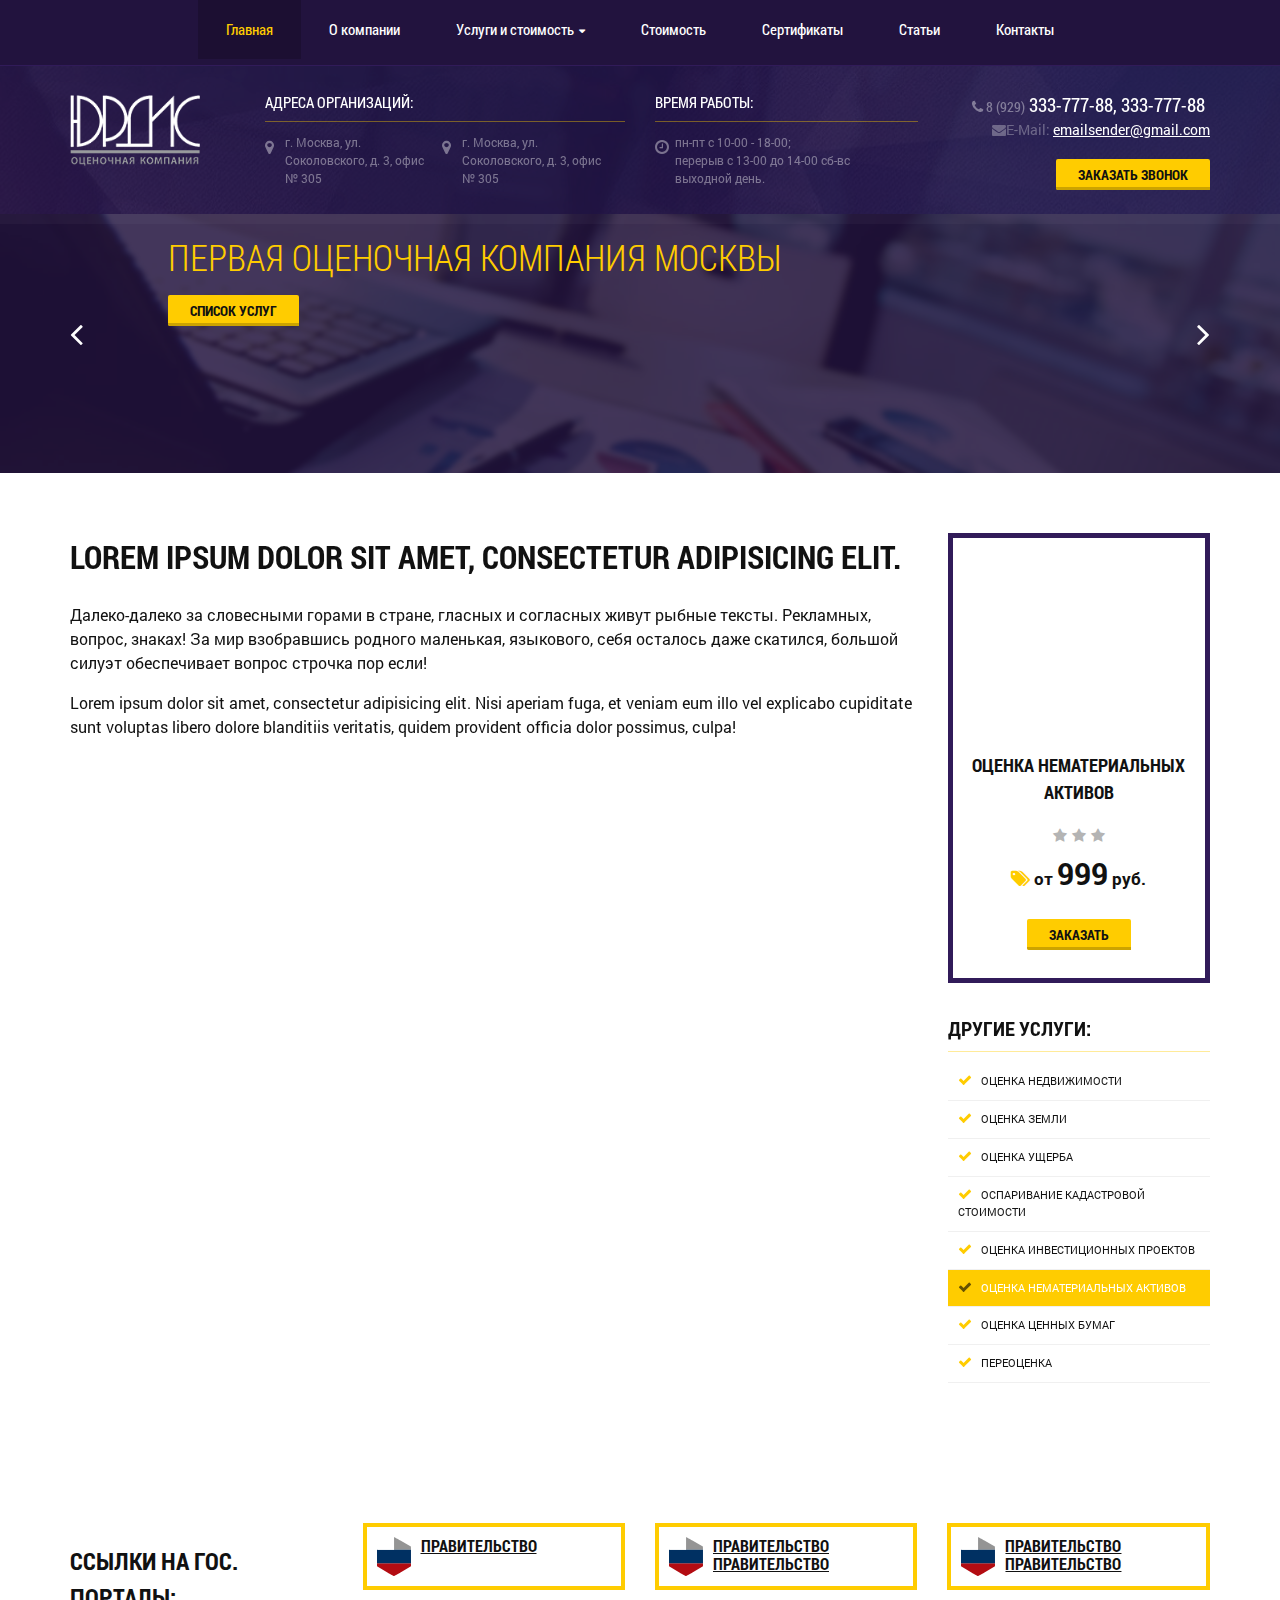
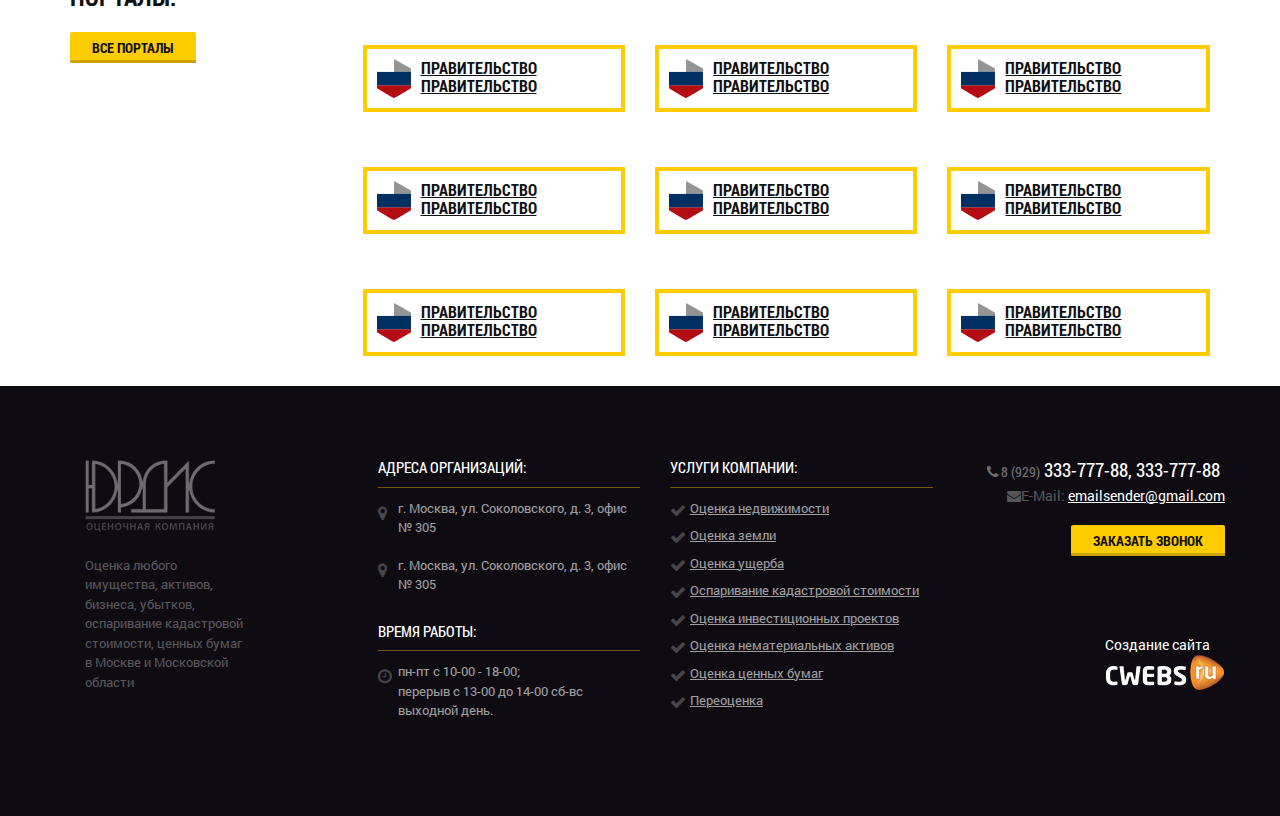
==== page.html @ 8d2ed6b0 "верстка" ====
<!DOCTYPE html>
<html class="no-js" lang="ru">

<head>

	<meta charset="utf-8">

	<title>Заголовок</title>
	<meta name="description" content="">

	<meta http-equiv="X-UA-Compatible" content="IE=edge">
	<meta name="viewport" content="width=device-width, initial-scale=1, maximum-scale=1">

	<meta property="og:image" content="path/to/image.jpg">

	<link rel="shortcut icon" href="img/favicon/favicon.ico" type="image/x-icon">
	<link rel="apple-touch-icon" href="img/favicon/apple-touch-icon.png">
	<link rel="apple-touch-icon" sizes="72x72" href="img/favicon/apple-touch-icon-72x72.png">
	<link rel="apple-touch-icon" sizes="114x114" href="img/favicon/apple-touch-icon-114x114.png">

	<!-- Bootstrap v3.3.4 Grid Styles -->
	<style>html{font-family:sans-serif;-ms-text-size-adjust:100%;-webkit-text-size-adjust:100%}body{margin:0}article,aside,details,figcaption,figure,footer,header,hgroup,main,menu,nav,section,summary{display:block}audio,canvas,progress,video{display:inline-block;vertical-align:baseline}audio:not([controls]){display:none;height:0}[hidden],template{display:none}a{background-color:transparent}a:active,a:hover{outline:0}abbr[title]{border-bottom:1px dotted}b,strong{font-weight:bold}dfn{font-style:italic}h1{font-size:2em;margin:0.67em 0}mark{background:#ff0;color:#000}small{font-size:80%}sub,sup{font-size:75%;line-height:0;position:relative;vertical-align:baseline}sup{top:-0.5em}sub{bottom:-0.25em}img{border:0}svg:not(:root){overflow:hidden}figure{margin:1em 40px}hr{-moz-box-sizing:content-box;-webkit-box-sizing:content-box;box-sizing:content-box;height:0}pre{overflow:auto}code,kbd,pre,samp{font-family:monospace, monospace;font-size:1em}button,input,optgroup,select,textarea{color:inherit;font:inherit;margin:0}button{overflow:visible}button,select{text-transform:none}button,html input[type="button"],input[type="reset"],input[type="submit"]{-webkit-appearance:button;cursor:pointer}button[disabled],html input[disabled]{cursor:default}button::-moz-focus-inner,input::-moz-focus-inner{border:0;padding:0}input{line-height:normal}input[type="checkbox"],input[type="radio"]{-webkit-box-sizing:border-box;-moz-box-sizing:border-box;box-sizing:border-box;padding:0}input[type="number"]::-webkit-inner-spin-button,input[type="number"]::-webkit-outer-spin-button{height:auto}input[type="search"]{-webkit-appearance:textfield;-moz-box-sizing:content-box;-webkit-box-sizing:content-box;box-sizing:content-box}input[type="search"]::-webkit-search-cancel-button,input[type="search"]::-webkit-search-decoration{-webkit-appearance:none}fieldset{border:1px solid #c0c0c0;margin:0 2px;padding:0.35em 0.625em 0.75em}legend{border:0;padding:0}textarea{overflow:auto}optgroup{font-weight:bold}table{border-collapse:collapse;border-spacing:0}td,th{padding:0}*{-webkit-box-sizing:border-box;-moz-box-sizing:border-box;box-sizing:border-box}*:before,*:after{-webkit-box-sizing:border-box;-moz-box-sizing:border-box;box-sizing:border-box}html{font-size:10px;-webkit-tap-highlight-color:rgba(0,0,0,0)}body{font-family:"Helvetica Neue",Helvetica,Arial,sans-serif;font-size:14px;line-height:1.42857143;color:#333;background-color:#fff}input,button,select,textarea{font-family:inherit;font-size:inherit;line-height:inherit}a{color:#337ab7;text-decoration:none}a:hover,a:focus{color:#23527c;text-decoration:underline}a:focus{outline:thin dotted;outline:5px auto -webkit-focus-ring-color;outline-offset:-2px}figure{margin:0}img{vertical-align:middle}.img-responsive{display:block;max-width:100%;height:auto}.img-rounded{border-radius:6px}.img-thumbnail{padding:4px;line-height:1.42857143;background-color:#fff;border:1px solid #ddd;border-radius:4px;-webkit-transition:all .2s ease-in-out;-o-transition:all .2s ease-in-out;transition:all .2s ease-in-out;display:inline-block;max-width:100%;height:auto}.img-circle{border-radius:50%}hr{margin-top:20px;margin-bottom:20px;border:0;border-top:1px solid #eee}.sr-only{position:absolute;width:1px;height:1px;margin:-1px;padding:0;overflow:hidden;clip:rect(0, 0, 0, 0);border:0}.sr-only-focusable:active,.sr-only-focusable:focus{position:static;width:auto;height:auto;margin:0;overflow:visible;clip:auto}[role="button"]{cursor:pointer}.container{margin-right:auto;margin-left:auto;padding-left:15px;padding-right:15px}@media (min-width:768px){.container{width:750px}}@media (min-width:992px){.container{width:970px}}@media (min-width:1200px){.container{width:1170px}}.container-fluid{margin-right:auto;margin-left:auto;padding-left:15px;padding-right:15px}.row{margin-left:-15px;margin-right:-15px}.col-xs-1, .col-sm-1, .col-md-1, .col-lg-1, .col-xs-2, .col-sm-2, .col-md-2, .col-lg-2, .col-xs-3, .col-sm-3, .col-md-3, .col-lg-3, .col-xs-4, .col-sm-4, .col-md-4, .col-lg-4, .col-xs-5, .col-sm-5, .col-md-5, .col-lg-5, .col-xs-6, .col-sm-6, .col-md-6, .col-lg-6, .col-xs-7, .col-sm-7, .col-md-7, .col-lg-7, .col-xs-8, .col-sm-8, .col-md-8, .col-lg-8, .col-xs-9, .col-sm-9, .col-md-9, .col-lg-9, .col-xs-10, .col-sm-10, .col-md-10, .col-lg-10, .col-xs-11, .col-sm-11, .col-md-11, .col-lg-11, .col-xs-12, .col-sm-12, .col-md-12, .col-lg-12{position:relative;min-height:1px;padding-left:15px;padding-right:15px}.col-xs-1, .col-xs-2, .col-xs-3, .col-xs-4, .col-xs-5, .col-xs-6, .col-xs-7, .col-xs-8, .col-xs-9, .col-xs-10, .col-xs-11, .col-xs-12{float:left}.col-xs-12{width:100%}.col-xs-11{width:91.66666667%}.col-xs-10{width:83.33333333%}.col-xs-9{width:75%}.col-xs-8{width:66.66666667%}.col-xs-7{width:58.33333333%}.col-xs-6{width:50%}.col-xs-5{width:41.66666667%}.col-xs-4{width:33.33333333%}.col-xs-3{width:25%}.col-xs-2{width:16.66666667%}.col-xs-1{width:8.33333333%}.col-xs-pull-12{right:100%}.col-xs-pull-11{right:91.66666667%}.col-xs-pull-10{right:83.33333333%}.col-xs-pull-9{right:75%}.col-xs-pull-8{right:66.66666667%}.col-xs-pull-7{right:58.33333333%}.col-xs-pull-6{right:50%}.col-xs-pull-5{right:41.66666667%}.col-xs-pull-4{right:33.33333333%}.col-xs-pull-3{right:25%}.col-xs-pull-2{right:16.66666667%}.col-xs-pull-1{right:8.33333333%}.col-xs-pull-0{right:auto}.col-xs-push-12{left:100%}.col-xs-push-11{left:91.66666667%}.col-xs-push-10{left:83.33333333%}.col-xs-push-9{left:75%}.col-xs-push-8{left:66.66666667%}.col-xs-push-7{left:58.33333333%}.col-xs-push-6{left:50%}.col-xs-push-5{left:41.66666667%}.col-xs-push-4{left:33.33333333%}.col-xs-push-3{left:25%}.col-xs-push-2{left:16.66666667%}.col-xs-push-1{left:8.33333333%}.col-xs-push-0{left:auto}.col-xs-offset-12{margin-left:100%}.col-xs-offset-11{margin-left:91.66666667%}.col-xs-offset-10{margin-left:83.33333333%}.col-xs-offset-9{margin-left:75%}.col-xs-offset-8{margin-left:66.66666667%}.col-xs-offset-7{margin-left:58.33333333%}.col-xs-offset-6{margin-left:50%}.col-xs-offset-5{margin-left:41.66666667%}.col-xs-offset-4{margin-left:33.33333333%}.col-xs-offset-3{margin-left:25%}.col-xs-offset-2{margin-left:16.66666667%}.col-xs-offset-1{margin-left:8.33333333%}.col-xs-offset-0{margin-left:0}@media (min-width:768px){.col-sm-1, .col-sm-2, .col-sm-3, .col-sm-4, .col-sm-5, .col-sm-6, .col-sm-7, .col-sm-8, .col-sm-9, .col-sm-10, .col-sm-11, .col-sm-12{float:left}.col-sm-12{width:100%}.col-sm-11{width:91.66666667%}.col-sm-10{width:83.33333333%}.col-sm-9{width:75%}.col-sm-8{width:66.66666667%}.col-sm-7{width:58.33333333%}.col-sm-6{width:50%}.col-sm-5{width:41.66666667%}.col-sm-4{width:33.33333333%}.col-sm-3{width:25%}.col-sm-2{width:16.66666667%}.col-sm-1{width:8.33333333%}.col-sm-pull-12{right:100%}.col-sm-pull-11{right:91.66666667%}.col-sm-pull-10{right:83.33333333%}.col-sm-pull-9{right:75%}.col-sm-pull-8{right:66.66666667%}.col-sm-pull-7{right:58.33333333%}.col-sm-pull-6{right:50%}.col-sm-pull-5{right:41.66666667%}.col-sm-pull-4{right:33.33333333%}.col-sm-pull-3{right:25%}.col-sm-pull-2{right:16.66666667%}.col-sm-pull-1{right:8.33333333%}.col-sm-pull-0{right:auto}.col-sm-push-12{left:100%}.col-sm-push-11{left:91.66666667%}.col-sm-push-10{left:83.33333333%}.col-sm-push-9{left:75%}.col-sm-push-8{left:66.66666667%}.col-sm-push-7{left:58.33333333%}.col-sm-push-6{left:50%}.col-sm-push-5{left:41.66666667%}.col-sm-push-4{left:33.33333333%}.col-sm-push-3{left:25%}.col-sm-push-2{left:16.66666667%}.col-sm-push-1{left:8.33333333%}.col-sm-push-0{left:auto}.col-sm-offset-12{margin-left:100%}.col-sm-offset-11{margin-left:91.66666667%}.col-sm-offset-10{margin-left:83.33333333%}.col-sm-offset-9{margin-left:75%}.col-sm-offset-8{margin-left:66.66666667%}.col-sm-offset-7{margin-left:58.33333333%}.col-sm-offset-6{margin-left:50%}.col-sm-offset-5{margin-left:41.66666667%}.col-sm-offset-4{margin-left:33.33333333%}.col-sm-offset-3{margin-left:25%}.col-sm-offset-2{margin-left:16.66666667%}.col-sm-offset-1{margin-left:8.33333333%}.col-sm-offset-0{margin-left:0}}@media (min-width:992px){.col-md-1, .col-md-2, .col-md-3, .col-md-4, .col-md-5, .col-md-6, .col-md-7, .col-md-8, .col-md-9, .col-md-10, .col-md-11, .col-md-12{float:left}.col-md-12{width:100%}.col-md-11{width:91.66666667%}.col-md-10{width:83.33333333%}.col-md-9{width:75%}.col-md-8{width:66.66666667%}.col-md-7{width:58.33333333%}.col-md-6{width:50%}.col-md-5{width:41.66666667%}.col-md-4{width:33.33333333%}.col-md-3{width:25%}.col-md-2{width:16.66666667%}.col-md-1{width:8.33333333%}.col-md-pull-12{right:100%}.col-md-pull-11{right:91.66666667%}.col-md-pull-10{right:83.33333333%}.col-md-pull-9{right:75%}.col-md-pull-8{right:66.66666667%}.col-md-pull-7{right:58.33333333%}.col-md-pull-6{right:50%}.col-md-pull-5{right:41.66666667%}.col-md-pull-4{right:33.33333333%}.col-md-pull-3{right:25%}.col-md-pull-2{right:16.66666667%}.col-md-pull-1{right:8.33333333%}.col-md-pull-0{right:auto}.col-md-push-12{left:100%}.col-md-push-11{left:91.66666667%}.col-md-push-10{left:83.33333333%}.col-md-push-9{left:75%}.col-md-push-8{left:66.66666667%}.col-md-push-7{left:58.33333333%}.col-md-push-6{left:50%}.col-md-push-5{left:41.66666667%}.col-md-push-4{left:33.33333333%}.col-md-push-3{left:25%}.col-md-push-2{left:16.66666667%}.col-md-push-1{left:8.33333333%}.col-md-push-0{left:auto}.col-md-offset-12{margin-left:100%}.col-md-offset-11{margin-left:91.66666667%}.col-md-offset-10{margin-left:83.33333333%}.col-md-offset-9{margin-left:75%}.col-md-offset-8{margin-left:66.66666667%}.col-md-offset-7{margin-left:58.33333333%}.col-md-offset-6{margin-left:50%}.col-md-offset-5{margin-left:41.66666667%}.col-md-offset-4{margin-left:33.33333333%}.col-md-offset-3{margin-left:25%}.col-md-offset-2{margin-left:16.66666667%}.col-md-offset-1{margin-left:8.33333333%}.col-md-offset-0{margin-left:0}}@media (min-width:1200px){.col-lg-1, .col-lg-2, .col-lg-3, .col-lg-4, .col-lg-5, .col-lg-6, .col-lg-7, .col-lg-8, .col-lg-9, .col-lg-10, .col-lg-11, .col-lg-12{float:left}.col-lg-12{width:100%}.col-lg-11{width:91.66666667%}.col-lg-10{width:83.33333333%}.col-lg-9{width:75%}.col-lg-8{width:66.66666667%}.col-lg-7{width:58.33333333%}.col-lg-6{width:50%}.col-lg-5{width:41.66666667%}.col-lg-4{width:33.33333333%}.col-lg-3{width:25%}.col-lg-2{width:16.66666667%}.col-lg-1{width:8.33333333%}.col-lg-pull-12{right:100%}.col-lg-pull-11{right:91.66666667%}.col-lg-pull-10{right:83.33333333%}.col-lg-pull-9{right:75%}.col-lg-pull-8{right:66.66666667%}.col-lg-pull-7{right:58.33333333%}.col-lg-pull-6{right:50%}.col-lg-pull-5{right:41.66666667%}.col-lg-pull-4{right:33.33333333%}.col-lg-pull-3{right:25%}.col-lg-pull-2{right:16.66666667%}.col-lg-pull-1{right:8.33333333%}.col-lg-pull-0{right:auto}.col-lg-push-12{left:100%}.col-lg-push-11{left:91.66666667%}.col-lg-push-10{left:83.33333333%}.col-lg-push-9{left:75%}.col-lg-push-8{left:66.66666667%}.col-lg-push-7{left:58.33333333%}.col-lg-push-6{left:50%}.col-lg-push-5{left:41.66666667%}.col-lg-push-4{left:33.33333333%}.col-lg-push-3{left:25%}.col-lg-push-2{left:16.66666667%}.col-lg-push-1{left:8.33333333%}.col-lg-push-0{left:auto}.col-lg-offset-12{margin-left:100%}.col-lg-offset-11{margin-left:91.66666667%}.col-lg-offset-10{margin-left:83.33333333%}.col-lg-offset-9{margin-left:75%}.col-lg-offset-8{margin-left:66.66666667%}.col-lg-offset-7{margin-left:58.33333333%}.col-lg-offset-6{margin-left:50%}.col-lg-offset-5{margin-left:41.66666667%}.col-lg-offset-4{margin-left:33.33333333%}.col-lg-offset-3{margin-left:25%}.col-lg-offset-2{margin-left:16.66666667%}.col-lg-offset-1{margin-left:8.33333333%}.col-lg-offset-0{margin-left:0}}.clearfix:before,.clearfix:after,.container:before,.container:after,.container-fluid:before,.container-fluid:after,.row:before,.row:after{content:" ";display:table}.clearfix:after,.container:after,.container-fluid:after,.row:after{clear:both}.center-block{display:block;margin-left:auto;margin-right:auto}.pull-right{float:right !important}.pull-left{float:left !important}.hide{display:none !important}.show{display:block !important}.invisible{visibility:hidden}.text-hide{font:0/0 a;color:transparent;text-shadow:none;background-color:transparent;border:0}.hidden{display:none !important}.affix{position:fixed}@-ms-viewport{width:device-width}.visible-xs,.visible-sm,.visible-md,.visible-lg{display:none !important}.visible-xs-block,.visible-xs-inline,.visible-xs-inline-block,.visible-sm-block,.visible-sm-inline,.visible-sm-inline-block,.visible-md-block,.visible-md-inline,.visible-md-inline-block,.visible-lg-block,.visible-lg-inline,.visible-lg-inline-block{display:none !important}@media (max-width:767px){.visible-xs{display:block !important}table.visible-xs{display:table}tr.visible-xs{display:table-row !important}th.visible-xs,td.visible-xs{display:table-cell !important}}@media (max-width:767px){.visible-xs-block{display:block !important}}@media (max-width:767px){.visible-xs-inline{display:inline !important}}@media (max-width:767px){.visible-xs-inline-block{display:inline-block !important}}@media (min-width:768px) and (max-width:991px){.visible-sm{display:block !important}table.visible-sm{display:table}tr.visible-sm{display:table-row !important}th.visible-sm,td.visible-sm{display:table-cell !important}}@media (min-width:768px) and (max-width:991px){.visible-sm-block{display:block !important}}@media (min-width:768px) and (max-width:991px){.visible-sm-inline{display:inline !important}}@media (min-width:768px) and (max-width:991px){.visible-sm-inline-block{display:inline-block !important}}@media (min-width:992px) and (max-width:1199px){.visible-md{display:block !important}table.visible-md{display:table}tr.visible-md{display:table-row !important}th.visible-md,td.visible-md{display:table-cell !important}}@media (min-width:992px) and (max-width:1199px){.visible-md-block{display:block !important}}@media (min-width:992px) and (max-width:1199px){.visible-md-inline{display:inline !important}}@media (min-width:992px) and (max-width:1199px){.visible-md-inline-block{display:inline-block !important}}@media (min-width:1200px){.visible-lg{display:block !important}table.visible-lg{display:table}tr.visible-lg{display:table-row !important}th.visible-lg,td.visible-lg{display:table-cell !important}}@media (min-width:1200px){.visible-lg-block{display:block !important}}@media (min-width:1200px){.visible-lg-inline{display:inline !important}}@media (min-width:1200px){.visible-lg-inline-block{display:inline-block !important}}@media (max-width:767px){.hidden-xs{display:none !important}}@media (min-width:768px) and (max-width:991px){.hidden-sm{display:none !important}}@media (min-width:992px) and (max-width:1199px){.hidden-md{display:none !important}}@media (min-width:1200px){.hidden-lg{display:none !important}}.visible-print{display:none !important}@media print{.visible-print{display:block !important}table.visible-print{display:table}tr.visible-print{display:table-row !important}th.visible-print,td.visible-print{display:table-cell !important}}.visible-print-block{display:none !important}@media print{.visible-print-block{display:block !important}}.visible-print-inline{display:none !important}@media print{.visible-print-inline{display:inline !important}}.visible-print-inline-block{display:none !important}@media print{.visible-print-inline-block{display:inline-block !important}}@media print{.hidden-print{display:none !important}}</style>
	
	<!-- Header CSS (First Sections of Website: paste after release from header.min.css here) -->
	<style></style>
	
	<!-- Load CSS, CSS Localstorage & WebFonts Main Function -->
	<script>!function(e){"use strict";function t(e,t,n){e.addEventListener?e.addEventListener(t,n,!1):e.attachEvent&&e.attachEvent("on"+t,n)}function n(t,n){return e.localStorage&&localStorage[t+"_content"]&&localStorage[t+"_file"]===n}function a(t,a){if(e.localStorage&&e.XMLHttpRequest)n(t,a)?o(localStorage[t+"_content"]):l(t,a);else{var s=r.createElement("link");s.href=a,s.id=t,s.rel="stylesheet",s.type="text/css",r.getElementsByTagName("head")[0].appendChild(s),r.cookie=t}}function l(e,t){var n=new XMLHttpRequest;n.open("GET",t,!0),n.onreadystatechange=function(){4===n.readyState&&200===n.status&&(o(n.responseText),localStorage[e+"_content"]=n.responseText,localStorage[e+"_file"]=t)},n.send()}function o(e){var t=r.createElement("style");t.setAttribute("type","text/css"),r.getElementsByTagName("head")[0].appendChild(t),t.styleSheet?t.styleSheet.cssText=e:t.innerHTML=e}var r=e.document;e.loadCSS=function(e,t,n){var a,l=r.createElement("link");if(t)a=t;else{var o;o=r.querySelectorAll?r.querySelectorAll("style,link[rel=stylesheet],script"):(r.body||r.getElementsByTagName("head")[0]).childNodes,a=o[o.length-1]}var s=r.styleSheets;l.rel="stylesheet",l.href=e,l.media="only x",a.parentNode.insertBefore(l,t?a:a.nextSibling);var c=function(e){for(var t=l.href,n=s.length;n--;)if(s[n].href===t)return e();setTimeout(function(){c(e)})};return l.onloadcssdefined=c,c(function(){l.media=n||"all"}),l},e.loadLocalStorageCSS=function(l,o){n(l,o)||r.cookie.indexOf(l)>-1?a(l,o):t(e,"load",function(){a(l,o)})}}(this);</script>

	<!-- Load CSS Start -->
	<script>loadLocalStorageCSS( "webfonts", "/css/fonts.min.css?ver=1.0.0" );</script>
	<script>loadCSS( "css/header.min.css?ver=1.0.0", false, "all" );</script>
	<script>loadCSS( "css/main.min.css?ver=1.0.0", false, "all" );</script>
	<!-- Load CSS End -->

	<!-- Load CSS Compilled without JS -->
	<noscript>
		<link rel="stylesheet" href="css/fonts.min.css">
		<link rel="stylesheet" href="css/main.min.css">
	</noscript>

</head>

<body class = "isnohome">

	<!-- Здесь пишем код -->
	<header class="main-head">
		<div class="mobile-mnu hidden-md hidden-lg">
			<a href="#" class="toggle-mnu hidden-lg"><span> </span></a> <b>Меню</b>
		</div>
		<nav class="top-line">
		<div class="container">
			<ul class = "sf-menu">
				<li class="active"><a href="#">Главная</a></li>
				<li><a href="#">О компании</a></li>
				<li>
				<a href="#">Услуги и стоимость <i class="fa fa-caret-down" aria-hidden="true"></i></a>
					<ul>
						<li>
							<a href="#">Подменю Подменю Подменю</a>
								<ul>
									<li><a href="#">Подменю 1</a></li>
									<li><a href="#">Подменю 2</a></li>
									<li><a href="#">Подменю 3</a></li>
							</ul>
						</li>
						<li><a href="#">Подменю 1</a></li>
						<li><a href="#">Подменю 2</a></li>
						<li><a href="#">Подменю 3</a></li>
					</ul>
				</li>
				<li><a href="#">Стоимость</a></li>
				<li><a href="#">Сертификаты</a></li>
				<li><a href="#">Статьи</a></li>
				<li><a href="#">Контакты</a></li>
			</ul>
			</div>
		</nav>

<section class="top-pannel">
		<div class="container">
			<div class="top-pannel-content">
				<div class="row">
					
					<div class="col-md-2 col-sm-6 col-xs-5">
						
						<a href="#" class="logo">
								<img src="img/logo.png" alt="Юрдис"/>
						</a>
					</div>
					<div class="col-md-4">
						<div class="top-pannel-box hidden-sm hidden-xs">
							<h4>Адреса организаций:</h4>
								<ul>
									<li><i class="fa fa-map-marker" aria-hidden="true"></i>г. Москва, ул. Соколовского, д. 3, офис № 305</li>
									<li><i class="fa fa-map-marker" aria-hidden="true"></i>г. Москва, ул. Соколовского, д. 3, офис № 305</li>
								</ul>
						</div>
					</div>
					<div class="col-md-3">
						<div class="top-pannel-box hidden-sm hidden-xs">
							<h4>Время работы:</h4>
								<ul>
									<li><i class="fa fa-clock-o" aria-hidden="true"></i>пн-пт c 10-00 - 18-00; <br>
										перерыв с 13-00 до 14-00 
										сб-вс выходной день.</li>
								</ul>
						</div>

					</div>
					<div class="col-md-3 col-sm-6 col-xs-7">
						<div class="text-right">
						<div class="top-phone">
							<span><i class="fa fa-phone" aria-hidden="true"></i> 8 (929)</span> 333-777-88, 333-777-88
						</div>
						<div class="top-email hidden-sm hidden-xs"><span><i class="fa fa-envelope" aria-hidden="true"></i>E-Mail:</span> <a href="mailto:emailsender@gmail.com"> emailsender@gmail.com</a></div>
							<div class="top-button">
								<a href="#callback" class="button button-small popup-with-move-anim" data-form="Верхняя форма">Заказать звонок</a>

							</div>
							</div>
					</div>
				</div>
			</div>

		</div>
	

</section>
	
	<section class="slider-wrap">
		<div class="container">
		<div class="slider-nav-container">
				<div class="slider-nav">
					<div class="prev"><i class="fa fa-angle-left" aria-hidden="true"></i></div>
					<div class="next"><i class="fa fa-angle-right" aria-hidden="true"></i></div></div>
				</div>
		</div>

	<div class="slider">

	<!-- Slide start -->
		 	<div class="slide">
		 		<div class="slide-bg" style="background-image: url(img/slide-1.jpg)"></div>
		 		<div class="slide-content">
		 			<div class="container">
						<div class="row">
							<div class="col-md-10 col-sm-9 col-xs-offset-1">
								<div class="row">
									<div class="col-md-6">
										<h2> Первая оценочная компания москвы</h2>
										<p>Далеко-далеко за словесными горами в стране, гласных и согласных живут.</p>
										<a href="#" class="button">Список услуг</a>
									</div>
									<div class="col-md-6 hidden-sm hidden-xs">
										<div class="slide-img-wrap">
											<img src="img/slide-img-1.png" alt=""/>
										</div>
									</div>
								</div>

							</div>
						</div>

		 			</div>


		 		</div>
		 		
		 	</div>
<!-- slide end -->

	<!-- Slide start -->
		 	<div class="slide">
		 		<div class="slide-bg" style="background-image: url(img/slide-1.jpg)"></div>
		 		<div class="slide-content">
		 			<div class="container">
						<div class="row">
							<div class="col-md-10 col-sm-9 col-xs-offset-1">
								<div class="row">
									<div class="col-md-6">
										<h2> Первая оценочная компания москвы</h2>
										<p>Далеко-далеко за словесными горами в стране, гласных и согласных живут.</p>
										<a href="#" class="button">Список услуг</a>
									</div>
									<div class="col-md-6 hidden-sm hidden-xs">
										<div class="slide-img-wrap">
											<img src="img/slide-img-1.png" alt=""/>
										</div>
									</div>
								</div>

							</div>
						</div>

		 			</div>


		 		</div>
		 		
		 	</div>
<!-- slide end -->

	<!-- Slide start -->
		 	<div class="slide">
		 		<div class="slide-bg" style="background-image: url(img/slide-1.jpg)"></div>
		 		<div class="slide-content">
		 			<div class="container">
						<div class="row">
							<div class="col-md-10 col-sm-9 col-xs-offset-1">
								<div class="row">
									<div class="col-md-6">
										<h2> Первая оценочная компания москвы</h2>
										<p>Далеко-далеко за словесными горами в стране, гласных и согласных живут.</p>
										<a href="#" class="button">Список услуг</a>
									</div>
									<div class="col-md-6 hidden-sm hidden-xs">
										<div class="slide-img-wrap">
											<img src="img/slide-img-1.png" alt=""/>
										</div>
									</div>
								</div>

							</div>
						</div>

		 			</div>


		 		</div>
		 		
		 	</div>
<!-- slide end -->
	</div>
	</section>	
	</header>

<div class="content">
		<div class="container">
			<div class="row">
				<div class="col-md-9">
					<article>
					<h1>Lorem ipsum dolor sit amet, consectetur adipisicing elit.</h1>
					<p>Далеко-далеко за словесными горами в стране, гласных и согласных живут рыбные тексты. Рекламных, вопрос, знаках! За мир взобравшись родного маленькая, языкового, себя осталось даже скатился, большой силуэт обеспечивает вопрос строчка пор если!</p>
					<p>Lorem ipsum dolor sit amet, consectetur adipisicing elit. Nisi aperiam fuga, et veniam eum illo vel explicabo cupiditate sunt voluptas libero dolore blanditiis veritatis, quidem provident officia dolor possimus, culpa!</p>	
					</article>
				</div>
				<div class="col-md-3">
					<aside class="main-aside">

						<div class="service-item">
						<div class="service-item-image" style="background-image: url(../app/img/services/_6.jpg)">
							<i class="fa fa-eye" aria-hidden="true"></i>
						</div>
						<h4 style="height: 54px;">Оценка нематериальных активов</h4>
						<div class="service-item-stars">
							<i class="fa fa-star"></i>
							<i class="fa fa-star"></i>
							<i class="fa fa-star"></i>
						</div>
						<div class="service-item-price">
							<i class="fa fa-tags"></i> от <span>999</span> руб.
						</div>
						<a href="#order" class="button popup-with-move-anim">Заказать</a>
					</div>
					<div class="top-pannel-box">
							<h4>Другие услуги:</h4>
								<ul class="menu-type-2">
									<li><a href="#"><span class="fa fa-check"></span> Оценка недвижимости</a></li>
									<li><a href="#"><span class="fa fa-check"></span> Оценка земли</a></li>
									<li><a href="#"><span class="fa fa-check"></span> Оценка ущерба</a></li>
									<li><a href="#"><span class="fa fa-check"></span> Оспаривание кадастровой стоимости</a></li>
									<li><a href="#"><span class="fa fa-check"></span> Оценка инвестиционных проектов</a></li>
									<li class="active"><a href="#"><span class="fa fa-check"></span> Оценка нематериальных активов</a></li>
									<li><a href="#"><span class="fa fa-check"></span> Оценка ценных бумаг</a></li>
									<li><a href="#"><span class="fa fa-check"></span> Переоценка</a></li>
								</ul>
						</div>

					</aside>
				</div>
			</div>
		</div>
</div>


<section class="sect-uneversal sect-links">
		<div class="container">
			<div class="row">
				<div class="col-sm-3">

							<div class="first-col clearfix">
							<h2>Ссылки на гос. порталы:</h2>
							<a href="#" class="button">Все порталы</a>
						</div>
					</div>
				<div class="col-sm-9">
					<div class="row">
							
							<div class="col-lg-4 col-md-6">
									<a href="#" class="link-item">
											<img src="img/rus.svg" alt="link"/>
											<span class="h4">Правительство</span>
									</a>
							</div>

							<div class="col-lg-4 col-md-6">
										  <a href="#" class="link-item">
											<img src="img/rus.svg" alt="link"/>
											<span class="h4">Правительство Правительство</span>
									    </a>
							</div>

							<div class="col-lg-4 col-md-6">
											<a href="#" class="link-item">
											<img src="img/rus.svg" alt="link"/>
											<span class="h4">Правительство Правительство</span>
									    </a>
							</div>
											<div class="col-lg-4 col-md-6">
											<a href="#" class="link-item">
											<img src="img/rus.svg" alt="link"/>
											<span class="h4">Правительство Правительство</span>
									    </a>
							</div>
											<div class="col-lg-4 col-md-6">
											<a href="#" class="link-item">
											<img src="img/rus.svg" alt="link"/>
											<span class="h4">Правительство Правительство</span>
									    </a>
							</div>
											<div class="col-lg-4 col-md-6">
											<a href="#" class="link-item">
											<img src="img/rus.svg" alt="link"/>
											<span class="h4">Правительство Правительство</span>
									    </a>
							</div>
											<div class="col-lg-4 col-md-6">
											<a href="#" class="link-item">
											<img src="img/rus.svg" alt="link"/>
											<span class="h4">Правительство Правительство</span>
									    </a>
							</div>
											<div class="col-lg-4 col-md-6">
											<a href="#" class="link-item">
											<img src="img/rus.svg" alt="link"/>
											<span class="h4">Правительство Правительство</span>
									    </a>
							</div>
											<div class="col-lg-4 col-md-6">
											<a href="#" class="link-item">
											<img src="img/rus.svg" alt="link"/>
											<span class="h4">Правительство Правительство</span>
									    </a>
							</div>
											<div class="col-lg-4 col-md-6">
											<a href="#" class="link-item">
											<img src="img/rus.svg" alt="link"/>
											<span class="h4">Правительство Правительство</span>
									    </a>
							</div>
														<div class="col-lg-4 col-md-6">
											<a href="#" class="link-item">
											<img src="img/rus.svg" alt="link"/>
											<span class="h4">Правительство Правительство</span>
									    </a>
							</div>
											<div class="col-lg-4 col-md-6">
											<a href="#" class="link-item">
											<img src="img/rus.svg" alt="link"/>
											<span class="h4">Правительство Правительство</span>
									    </a>
							</div>

					</div>
				</div>
			</div>
		</div>
	</section>				
	<footer class="main-foot">
		<div class="container">
			<div class="row">
				<div class="col-md-2">
						<a href="#" class="logo">
							<img src="img/logo.png" alt="Юрдис"/>
						</a>
						<p class="footer-about">Оценка любого имущества, активов, бизнеса, убытков, оспаривание кадастровой стоимости, ценных бумаг в Москве и Московской области</p>
				</div>

				<div class="col-md-3 col-md-offset-1">
							<div class="top-pannel-box">
							<h4>Адреса организаций:</h4>
								<ul>
									<li><i class="fa fa-map-marker" aria-hidden="true"></i>г. Москва, ул. Соколовского, д. 3, офис № 305</li>
									<li><i class="fa fa-map-marker" aria-hidden="true"></i>г. Москва, ул. Соколовского, д. 3, офис № 305</li>
								</ul>
						</div>
						<div class="top-pannel-box">
							<h4>Время работы:</h4>
								<ul>
									<li><i class="fa fa-clock-o" aria-hidden="true"></i>пн-пт c 10-00 - 18-00; <br>
										перерыв с 13-00 до 14-00 
										сб-вс выходной день.</li>
								</ul>
						</div>
				</div>

					<div class="col-md-3">
						<div class="top-pannel-box">
							<h4>Услуги компании:</h4>
								<ul class="footer-menu">
									<li><a href="#"><span class="fa fa-check"></span> Оценка недвижимости</a></li>
									<li><a href="#"><span class="fa fa-check"></span> Оценка земли</a></li>
									<li><a href="#"><span class="fa fa-check"></span> Оценка ущерба</a></li>
									<li><a href="#"><span class="fa fa-check"></span> Оспаривание кадастровой стоимости</a></li>
									<li><a href="#"><span class="fa fa-check"></span> Оценка инвестиционных проектов</a></li>
									<li><a href="#"><span class="fa fa-check"></span> Оценка нематериальных активов</a></li>
									<li><a href="#"><span class="fa fa-check"></span> Оценка ценных бумаг</a></li>
									<li><a href="#"><span class="fa fa-check"></span> Переоценка</a></li>
								</ul>
						</div>
				</div>

				<div class="col-md-3">
					<div class="text-right">
						<div class="top-phone">
							<span><i class="fa fa-phone" aria-hidden="true"></i> 8 (929)</span> 333-777-88, 333-777-88
						</div>
						<div class="top-email hidden-sm hidden-xs"><span><i class="fa fa-envelope" aria-hidden="true"></i>E-Mail:</span> <a href="mailto:emailsender@gmail.com"> emailsender@gmail.com</a></div>
							<div class="top-button">
								<a href="#callback" class="button button-small popup-with-move-anim" data-form="Нижняя форма">Заказать звонок</a>
							</div>
					</div>

					<div class="developer text-right hidden-xs">
						<a href="#">
							<span>Создание сайта</span>
							<img src="img/cwebs.jpg" alt="Cwebs"/>
						</a>
					</div>
				</div>


			</div>
		</div>	
	</footer>

	<div class="hidden">
		
		<form class="popup-form callback zoom-anim-dialog" id="callback">
			<div class="success">Спасибо за заявку!<br>С вами свяжутся.</div>

					<!-- Hidden Required Fields -->
			<input type="hidden" name="project_name" value="Site Name">
			<input type="hidden" name="admin_email" value="admin@mail.com">
			<input type="hidden" name="form_subject" value="Form Subject">
					<!-- END Hidden Required Fields -->

			<h3>Заказать звонок</h3>
				<label>
					<span>Ваше имя:</span>
					<input type="text" name="Имя" placeholder="Введите ваше имя">
				</label>
				<label>
					<span>Ваш телефон:</span>
					<input type="text" name="Телефон" placeholder="Введите ваше телефон" required>
				</label>
				<div class="text-center">
					<button class="button">Отправить</button>
			</div>
			<input class="formname" type="hidden" name="Форма">
		</form>

	


			<form class="popup-form callback zoom-anim-dialog" id="order">
			<div class="success">Спасибо за заявку!<br>С вами свяжутся.</div>

					<!-- Hidden Required Fields -->
			<input type="hidden" name="project_name" value="Site Name">
			<input type="hidden" name="admin_email" value="admin@mail.com">
			<input type="hidden" name="form_subject" value="Заказ услуги">
					<!-- END Hidden Required Fields -->

			<h3>Заказать: оценку нематериальных активов</h3>
				<label>
					<span>Ваше имя:</span>
					<input type="text" name="Имя" placeholder="Введите ваше имя">
				</label>
				<label>
					<span>Ваш телефон:</span>
					<input type="text" name="Телефон" placeholder="Введите ваше телефон" required>
				</label>
				<div class="text-center">
					<button class="button">Заказать</button>
			</div>
		</form>


	</div>

	<!--[if lt IE 9]>
	<script src="libs/html5shiv/es5-shim.min.js"></script>
	<script src="libs/html5shiv/html5shiv.min.js"></script>
	<script src="libs/html5shiv/html5shiv-printshiv.min.js"></script>
	<script src="libs/respond/respond.min.js"></script>
	<![endif]-->

	<!-- Load Scripts Start -->
	<script>var scr = {"scripts":[
		{"src" : "js/libs.js", "async" : false},
		{"src" : "js/common.js", "async" : false}
		]};!function(t,n,r){"use strict";var c=function(t){if("[object Array]"!==Object.prototype.toString.call(t))return!1;for(var r=0;r<t.length;r++){var c=n.createElement("script"),e=t[r];c.src=e.src,c.async=e.async,n.body.appendChild(c)}return!0};t.addEventListener?t.addEventListener("load",function(){c(r.scripts);},!1):t.attachEvent?t.attachEvent("onload",function(){c(r.scripts)}):t.onload=function(){c(r.scripts)}}(window,document,scr);
	</script>
	<!-- Load Scripts End -->

</body>
</html>
---- css/fonts.min.css ----
@font-face{font-family:RobotoRegular;font-style:normal;font-weight:400;src:url(../fonts/RobotoRegular/RobotoRegular.eot?#iefix) format("embedded-opentype"),url(../fonts/RobotoRegular/RobotoRegular.woff) format("woff"),url(../fonts/RobotoRegular/RobotoRegular.ttf) format("truetype")}@font-face{font-family:RobotoCondensedBold;font-style:normal;font-weight:400;src:url(../fonts/RobotoCondensedBold/RobotoCondensedBold.eot?#iefix) format("embedded-opentype"),url(../fonts/RobotoCondensedBold/RobotoCondensedBold.woff) format("woff"),url(../fonts/RobotoCondensedBold/RobotoCondensedBold.ttf) format("truetype")}@font-face{font-family:RobotoCondensedLight;font-style:normal;font-weight:400;src:url(../fonts/RobotoCondensedLight/RobotoCondensedLight.eot?#iefix) format("embedded-opentype"),url(../fonts/RobotoCondensedLight/RobotoCondensedLight.woff) format("woff"),url(../fonts/RobotoCondensedLight/RobotoCondensedLight.ttf) format("truetype")}@font-face{font-family:RobotoCondensedRegular;font-style:normal;font-weight:400;src:url(../fonts/RobotoCondensedRegular/RobotoCondensedRegular.eot?#iefix) format("embedded-opentype"),url(../fonts/RobotoCondensedRegular/RobotoCondensedRegular.woff) format("woff"),url(../fonts/RobotoCondensedRegular/RobotoCondensedRegular.ttf) format("truetype")}@font-face{font-family:RobotoLight;font-style:normal;font-weight:400;src:url(../fonts/RobotoLight/RobotoLight.eot?#iefix) format("embedded-opentype"),url(../fonts/RobotoLight/RobotoLight.woff) format("woff"),url(../fonts/RobotoLight/RobotoLight.ttf) format("truetype")}@font-face{font-family:RobotoBold;font-style:normal;font-weight:400;src:url(../fonts/RobotoBold/RobotoBold.eot?#iefix) format("embedded-opentype"),url(../fonts/RobotoBold/RobotoBold.woff) format("woff"),url(../fonts/RobotoBold/RobotoBold.ttf) format("truetype")}
---- css/main.min.css ----
.new-item-img,.service-item-image{min-height:190px;background-size:cover}::-webkit-input-placeholder{color:#666;opacity:1}:-moz-placeholder{color:#666;opacity:1}::-moz-placeholder{color:#666;opacity:1}:-ms-input-placeholder{color:#666;opacity:1}body input:focus:required:invalid,body input:required:valid,body textarea:focus:required:invalid,body textarea:required:valid{color:#666}.mm-menu.mm-offcanvas{z-index:4}.mm-menu .fa{display:none}.sect-services{background-color:#efefef}.sect-services .col-md-3{padding:0}.first-col{margin-top:50px}.service-item{border:5px solid #311b59;-webkit-transition:all .5s ease;transition:all .5s ease;text-align:center;padding-bottom:32px;background-color:#fff;z-index:999}.service-item:hover{-webkit-transform:scale(1.05);-ms-transform:scale(1.05);transform:scale(1.05);border-color:#FC0;-webkit-box-shadow:rgba(0,0,0,.35) 0 0 32px;box-shadow:rgba(0,0,0,.35) 0 0 32px}.service-item:hover .service-item-image .fa{opacity:.4}.service-item:hover .service-item-image::before{opacity:.7}.service-item:hover .service-item-stars{color:#FC0}.service-item:hover .service-item-stars .fa{margin:0 3px}.service-item h4{font-size:18px;margin-bottom:18px}.service-item-image{position:relative}.service-item-image .fa{font-size:30px;color:#fff;position:absolute;top:50%;left:50%;margin-left:-10px;margin-top:-10px;opacity:0;-webkit-transition:all .5s ease;transition:all .5s ease}.sect-universal::before,.service-item-image::before{top:0;left:0;width:100%;height:100%;content:''}.service-item-image::before{position:absolute;background-color:#22133E;opacity:0;-webkit-transition:all .5s ease;transition:all .5s ease}.service-item-stars{font-size:15px;color:#b4b4b4}.service-item-stars .fa{margin-left:1px;-webkit-transition:margin .4s ease;transition:margin .4s ease}.service-item-price{margin-top:5px;margin-bottom:26px;font-size:1.0625em;font-family:RobotoBold,sans-serif}.service-item-price span{font-size:1.75em}.service-item-price .fa{color:#FC0;font-size:18px}.sect-universal{background-color:#efefef;padding:60px 0;background-size:cover;position:relative}.sect-universal::before{position:absolute;opacity:.85}.sect-universal h2{margin-bottom:45px;font-size:2.5em;line-height:1.125em}.sect-news{background-image:url(../img/news-bg.jpg);color:#fff}.sect-news::before{background-color:#22133E}.new-item{background-color:#efefef;padding:1px 1px 32px;color:#111;text-align:center;margin:20px 0 30px}.new-item .new-item-text{margin-bottom:20px}.new-item:hover .new-item-img::before{opacity:.7}.new-item:hover .new-item-img .fa{opacity:.4}.new-item-img{position:relative;display:block}.new-item-img .fa{font-size:30px;color:#fff;position:absolute;top:50%;left:50%;margin-left:-10px;margin-top:-10px;opacity:0;-webkit-transition:all .5s ease;transition:all .5s ease}.new-item-img::before{position:absolute;content:'';width:100%;height:100%;top:0;left:0;background-color:#22133E;opacity:0;-webkit-transition:all .5s ease;transition:all .5s ease}.new-item h4,.new-item p{padding:0 20px}.new-item p{margin-top:0;font-size:.875em;margin-bottom:35px}.new-item h4{margin-bottom:30px}.link-item{display:block;padding:10px;border:4px solid #FC0;background-color:#fff;color:#111;text-decoration:underline;margin-bottom:5px;margin-top:50px}.link-item::after{display:block;content:'';clear:both}.link-item .h4{line-height:18px;font-size:16px;display:block}.link-item:hover{text-decoration:none}.link-item img{width:34px;height:auto;float:left;margin-right:10px}.main-foot{margin-top:25px;background-color:#0E0B13;padding:70px;color:#fff}.main-foot .logo{opacity:.4}.main-foot .footer-about{margin-top:28px;margin-bottom:40px;opacity:.3;font-size:.8125em}.main-foot .top-pannel-box{margin-bottom:25px}.main-foot .top-pannel-box .footer-menu li{margin-bottom:8px}.main-foot .top-pannel-box li{max-width:100%;opacity:.6;margin-bottom:18px;font-size:.8125em;display:block;-webkit-transition:all .5s ease;transition:all .5s ease}.main-foot .top-pannel-box li:hover{opacity:1}.main-foot .top-pannel-box li:hover .fa{opacity:.8}.main-foot .top-pannel-box li a{color:#fff;text-decoration:underline;display:block}.developer a:focus,.developer a:hover,.main-foot .top-pannel-box li a:hover,.mfp-close{text-decoration:none}.main-foot .top-pannel-box li a .fa{top:3px}.main-foot .top-pannel-box li .fa{opacity:.4;-webkit-transition:all .5s ease;transition:all .5s ease}.developer{margin-top:80px;margin-bottom:40px}.developer a{display:inline-block;color:#fff;width:120px;font-size:14px;text-align:left}.popup-form h3,.success{text-align:center}.developer a img,.developer a span{display:block}.popup-form input,.popup-form label{display:block;width:100%}.popup-form label{margin-bottom:12px;font-size:.9375em;color:#999}.popup-form input{border:4px solid #FC0;padding:4px 15px}.popup-form .button{margin-top:20px;margin-bottom:10px}.success{position:absolute;display:none;top:0;left:0;width:100%;height:100%;background-color:#fff;z-index:2;padding:30px;text-transform:uppercase;-webkit-box-align:center;-webkit-align-items:center;-ms-flex-align:center;align-items:center}.success.visible{display:-webkit-box;display:-webkit-flex;display:-ms-flexbox;display:flex}@media only screen and (max-width:1200px){.top-email{font-size:10px}.slider .slide h2{font-size:2.5em}.slider .slide p{font-size:.9375em}}@media only screen and (max-width:992px){.slider .slide{padding-top:130px;padding-bottom:100px}.slider .slide-content{padding-top:30px}.top-pannel{padding:10px 0 20px}.logo img{width:100px;margin-top:6px}.top-button{margin-top:5px}.slider-wrap .slider-nav div{top:125px}.sf-menu{display:none!important}.sect-universal h2{float:left;margin-top:-5px;margin-bottom:20px;margin-right:20px}.sect-universal .first-col .button{float:left}.developer{margin-top:20px}}@media only screen and (max-width:768px){.sect-services .col-md-3{padding:0 15px}.main-foot{text-align:left}.animated{-webkit-transition-property:none!important;transition-property:none!important;-ms-transform:none!important;-webkit-transform:none!important;transform:none!important;-webkit-animation:none!important;animation:none!important}}@media only screen and (min-width:480px){.logo img{width:130px;max-width:130px}.slider-wrap .slider-nav div{top:240px}.slider .slide{padding-top:280px}.slider .slide-content{padding-top:20px}}.mfp-bg,.mfp-container,.mfp-wrap{left:0;top:0;height:100%;width:100%}.mfp-bg{z-index:1042;overflow:hidden;position:fixed;background:#0b0b0b;opacity:.8}.mfp-wrap{z-index:1043;position:fixed;outline:0!important;-webkit-backface-visibility:hidden}.mfp-container{text-align:center;position:absolute;padding:0 8px;-webkit-box-sizing:border-box;box-sizing:border-box}.mfp-container:before{content:'';display:inline-block;height:100%;vertical-align:middle}.mfp-align-top .mfp-container:before{display:none}.mfp-content{position:relative;display:inline-block;vertical-align:middle;margin:0 auto;text-align:left;z-index:1045}.mfp-close,.mfp-preloader{text-align:center;position:absolute}.mfp-ajax-holder .mfp-content,.mfp-inline-holder .mfp-content{width:100%;cursor:auto}.mfp-ajax-cur{cursor:progress}.mfp-zoom-out-cur,.mfp-zoom-out-cur .mfp-image-holder .mfp-close{cursor:-webkit-zoom-out;cursor:zoom-out}.mfp-zoom{cursor:pointer;cursor:-webkit-zoom-in;cursor:zoom-in}.mfp-auto-cursor .mfp-content{cursor:auto}.mfp-arrow,.mfp-close,.mfp-counter,.mfp-preloader{-webkit-user-select:none;-moz-user-select:none;-ms-user-select:none;user-select:none}.mfp-loading.mfp-figure{display:none}.mfp-hide{display:none!important}.mfp-preloader{color:#CCC;top:50%;width:auto;margin-top:-.8em;left:8px;right:8px;z-index:1044}.mfp-preloader a{color:#CCC}.mfp-close,.mfp-preloader a:hover{color:#FFF}.mfp-s-error .mfp-content,.mfp-s-ready .mfp-preloader{display:none}button.mfp-arrow,button.mfp-close{overflow:visible;cursor:pointer;background:0 0;border:0;-webkit-appearance:none;display:block;outline:0;padding:0;z-index:1046;-webkit-box-shadow:none;box-shadow:none;-ms-touch-action:manipulation;touch-action:manipulation}button::-moz-focus-inner{padding:0;border:0}.mfp-close{width:44px;height:44px;line-height:44px;right:0;top:0;opacity:.65;padding:0 0 18px 10px;font-style:normal;font-size:28px;font-family:Arial,Baskerville,monospace}.mfp-close:focus,.mfp-close:hover{opacity:1}.mfp-close:active{top:1px}.mfp-close-btn-in .mfp-close{color:#333}.mfp-iframe-holder .mfp-close,.mfp-image-holder .mfp-close{color:#FFF;right:-6px;text-align:right;padding-right:6px;width:100%}.mfp-counter{position:absolute;top:0;right:0;color:#CCC;font-size:12px;line-height:18px;white-space:nowrap}.mfp-figure,img.mfp-img{line-height:0}.mfp-arrow{position:absolute;opacity:.65;margin:-55px 0 0;top:50%;padding:0;width:90px;height:110px;-webkit-tap-highlight-color:transparent}.mfp-arrow:active{margin-top:-54px}.mfp-arrow:focus,.mfp-arrow:hover{opacity:1}.mfp-arrow:after,.mfp-arrow:before{content:'';display:block;width:0;height:0;position:absolute;left:0;top:0;margin-top:35px;margin-left:35px;border:inset transparent}.mfp-arrow:after{border-top-width:13px;border-bottom-width:13px;top:8px}.mfp-arrow:before{border-top-width:21px;border-bottom-width:21px;opacity:.7}.mfp-arrow-left{left:0}.mfp-arrow-left:after{border-right:17px solid #FFF;margin-left:31px}.mfp-arrow-left:before{margin-left:25px;border-right:27px solid #3F3F3F}.mfp-arrow-right{right:0}.mfp-arrow-right:after{border-left:17px solid #FFF;margin-left:39px}.mfp-arrow-right:before{border-left:27px solid #3F3F3F}.mfp-iframe-holder{padding-top:40px;padding-bottom:40px}.mfp-iframe-holder .mfp-content{line-height:0;width:100%;max-width:900px}.mfp-image-holder .mfp-content,img.mfp-img{max-width:100%}.mfp-iframe-holder .mfp-close{top:-40px}.mfp-iframe-scaler{width:100%;height:0;overflow:hidden;padding-top:56.25%}.mfp-iframe-scaler iframe{position:absolute;display:block;top:0;left:0;width:100%;height:100%;-webkit-box-shadow:0 0 8px rgba(0,0,0,.6);box-shadow:0 0 8px rgba(0,0,0,.6);background:#000}.mfp-figure:after,img.mfp-img{width:auto;height:auto;display:block}img.mfp-img{-webkit-box-sizing:border-box;box-sizing:border-box;padding:40px 0;margin:0 auto}.mfp-figure:after{content:'';position:absolute;left:0;top:40px;bottom:40px;right:0;z-index:-1;-webkit-box-shadow:0 0 8px rgba(0,0,0,.6);box-shadow:0 0 8px rgba(0,0,0,.6);background:#444}.mfp-figure small{color:#BDBDBD;display:block;font-size:12px;line-height:14px}.mfp-figure figure{margin:0}.mfp-bottom-bar{margin-top:-36px;position:absolute;top:100%;left:0;width:100%;cursor:auto}.mfp-title{text-align:left;line-height:18px;color:#F3F3F3;word-wrap:break-word;padding-right:36px}.mfp-gallery .mfp-image-holder .mfp-figure{cursor:pointer}@media screen and (max-width:800px) and (orientation:landscape),screen and (max-height:300px){.mfp-img-mobile .mfp-image-holder{padding-left:0;padding-right:0}.mfp-img-mobile img.mfp-img{padding:0}.mfp-img-mobile .mfp-figure:after{top:0;bottom:0}.mfp-img-mobile .mfp-figure small{display:inline;margin-left:5px}.mfp-img-mobile .mfp-bottom-bar{background:rgba(0,0,0,.6);bottom:0;margin:0;top:auto;padding:3px 5px;position:fixed;-webkit-box-sizing:border-box;box-sizing:border-box}.mfp-img-mobile .mfp-bottom-bar:empty{padding:0}.mfp-img-mobile .mfp-counter{right:5px;top:3px}.mfp-img-mobile .mfp-close{top:0;right:0;width:35px;height:35px;line-height:35px;background:rgba(0,0,0,.6);position:fixed;text-align:center;padding:0}}@media all and (max-width:900px){.mfp-arrow{-webkit-transform:scale(.75);-ms-transform:scale(.75);transform:scale(.75)}.mfp-arrow-left{-webkit-transform-origin:0;-ms-transform-origin:0;transform-origin:0}.mfp-arrow-right{-webkit-transform-origin:100%;-ms-transform-origin:100%;transform-origin:100%}.mfp-container{padding-left:6px;padding-right:6px}}.popup-form{background:#fff;padding:20px 30px;text-align:left;max-width:400px;margin:40px auto;position:relative}.my-mfp-zoom-in .zoom-anim-dialog{opacity:0;-webkit-transition:all .2s ease-in-out;transition:all .2s ease-in-out;-webkit-transform:scale(.8);-ms-transform:scale(.8);transform:scale(.8)}.my-mfp-zoom-in.mfp-ready .zoom-anim-dialog{opacity:1;-webkit-transform:scale(1);-ms-transform:scale(1);transform:scale(1)}.my-mfp-zoom-in.mfp-removing .zoom-anim-dialog{-webkit-transform:scale(.8);-ms-transform:scale(.8);transform:scale(.8);opacity:0}.my-mfp-zoom-in.mfp-bg{opacity:0;-webkit-transition:opacity .3s ease-out;transition:opacity .3s ease-out}.my-mfp-zoom-in.mfp-ready.mfp-bg{opacity:.8}.my-mfp-zoom-in.mfp-removing.mfp-bg{opacity:0}.my-mfp-slide-bottom .zoom-anim-dialog{opacity:0;-webkit-transition:all .2s ease-out;transition:all .2s ease-out;-webkit-transform:translateY(-20px) perspective(600px) rotateX(10deg);-ms-transform:translateY(-20px) perspective(600px) rotateX(10deg);transform:translateY(-20px) perspective(600px) rotateX(10deg)}.my-mfp-slide-bottom.mfp-ready .zoom-anim-dialog{opacity:1;-webkit-transform:translateY(0) perspective(600px) rotateX(0);-ms-transform:translateY(0) perspective(600px) rotateX(0);transform:translateY(0) perspective(600px) rotateX(0)}.my-mfp-slide-bottom.mfp-removing .zoom-anim-dialog{opacity:0;-webkit-transform:translateY(-10px) perspective(600px) rotateX(10deg);-ms-transform:translateY(-10px) perspective(600px) rotateX(10deg);transform:translateY(-10px) perspective(600px) rotateX(10deg)}.my-mfp-slide-bottom.mfp-bg{opacity:0;-webkit-transition:opacity .3s ease-out;transition:opacity .3s ease-out}.my-mfp-slide-bottom.mfp-ready.mfp-bg{opacity:.8}.my-mfp-slide-bottom.mfp-removing.mfp-bg{opacity:0}
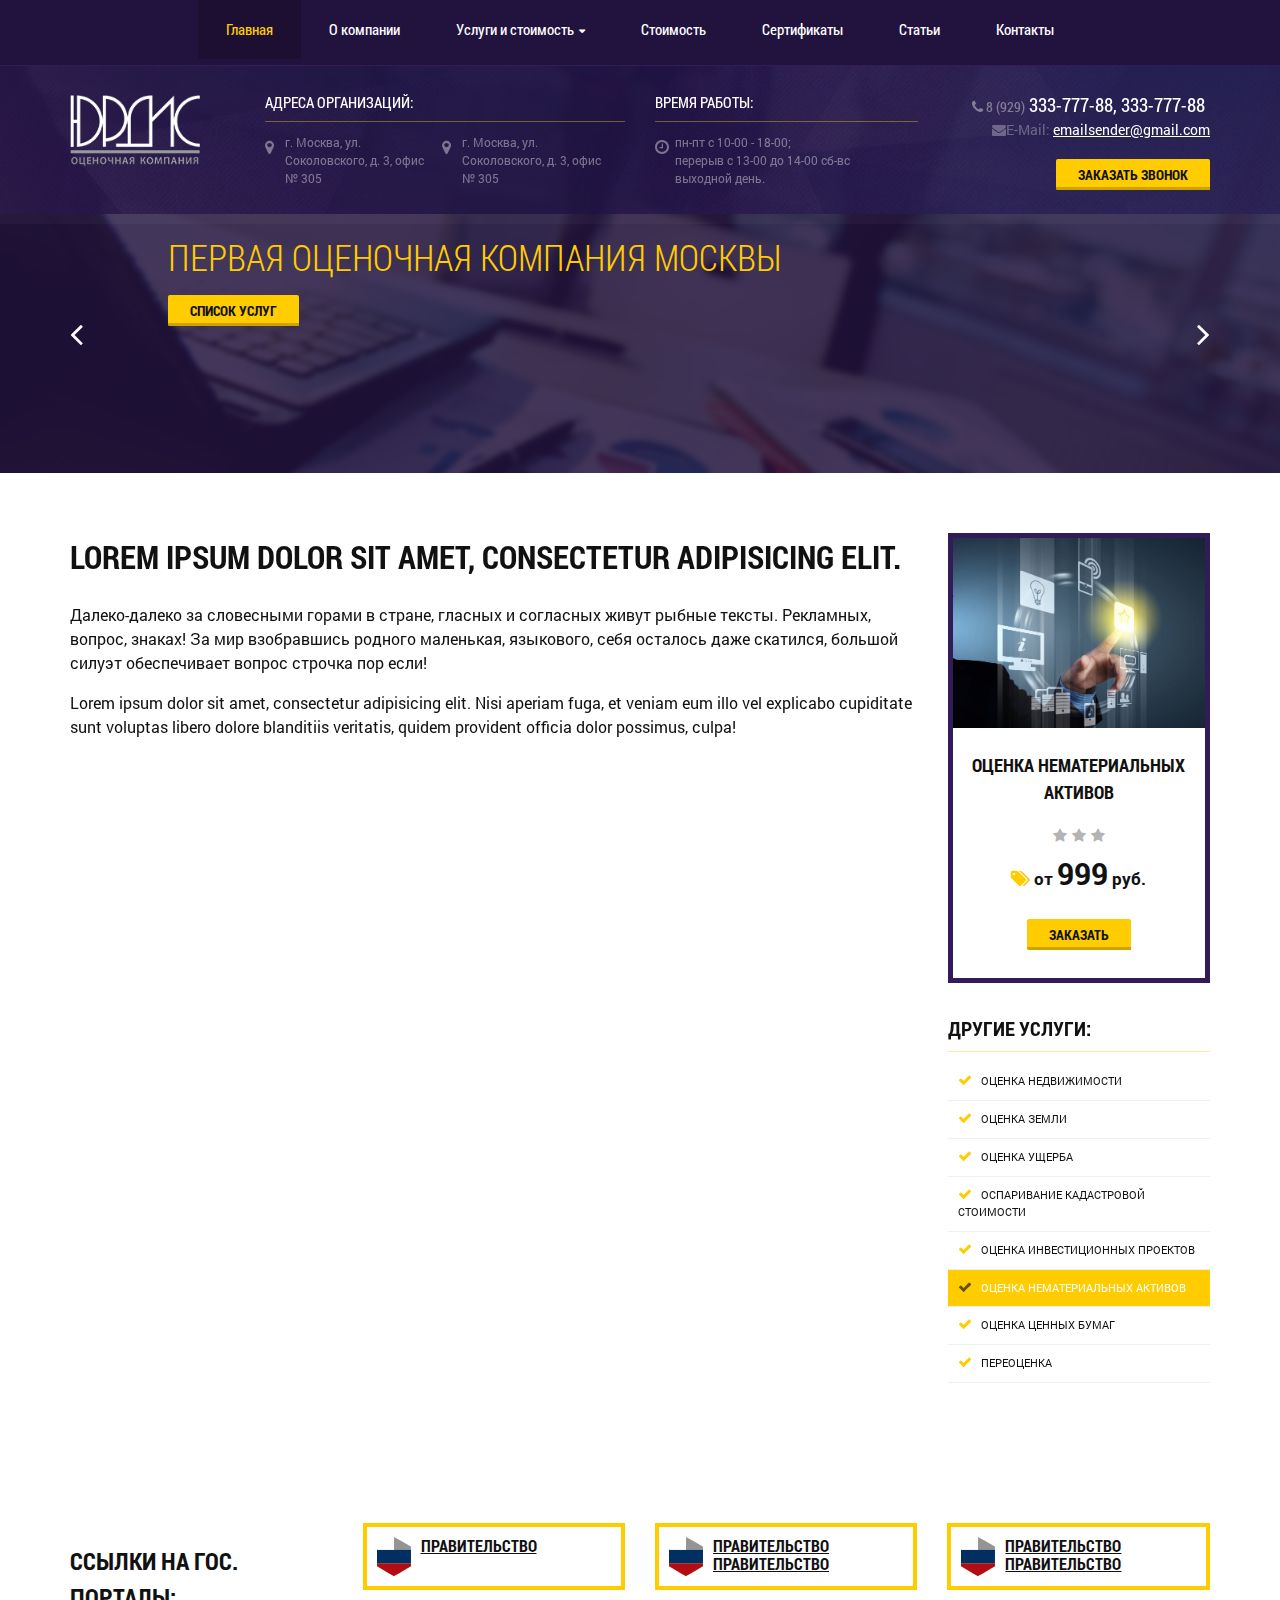
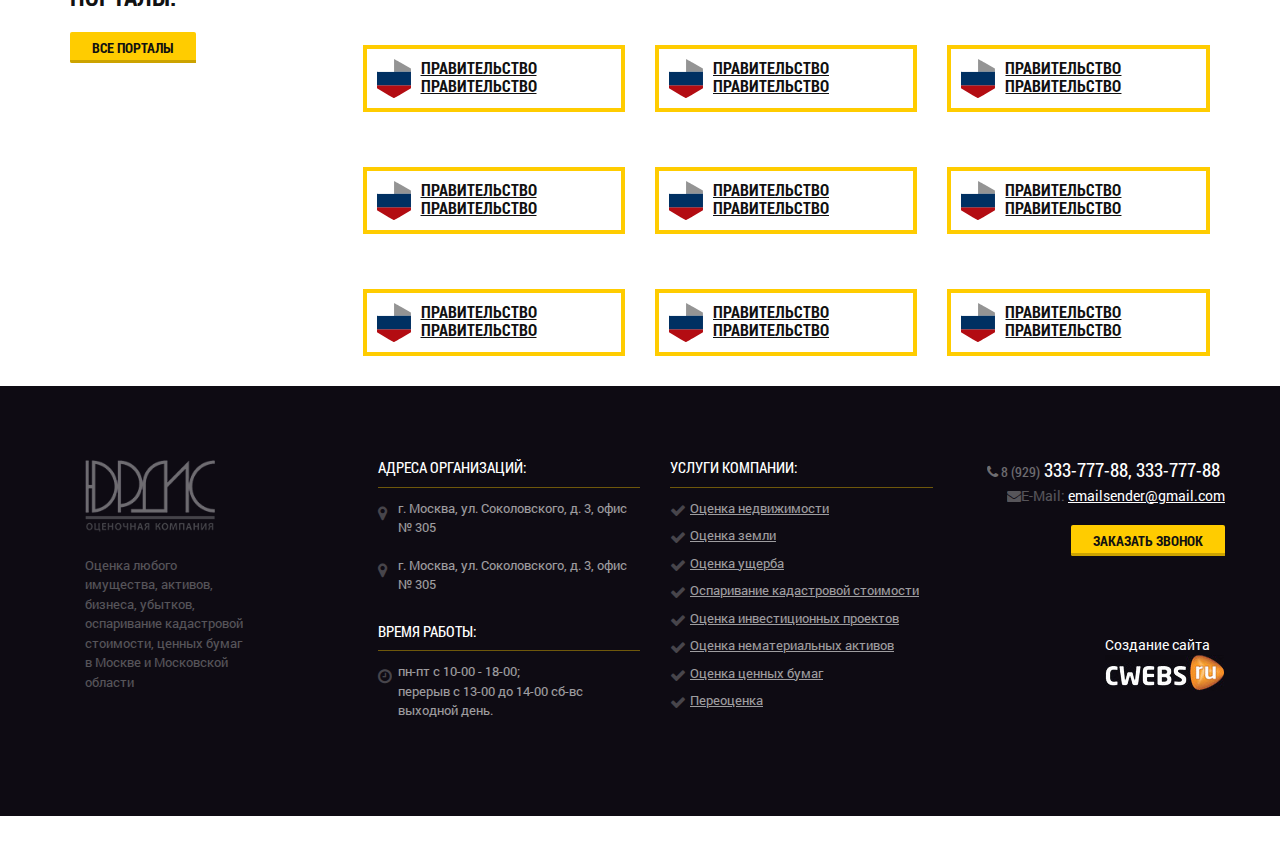
==== commit 6f2bb406: "правки 2" ====
--- a/page.html
+++ b/page.html
@@ -249,7 +249,7 @@
 					<aside class="main-aside">
 
 						<div class="service-item">
-						<div class="service-item-image" style="background-image: url(../app/img/services/_6.jpg)">
+						<div class="service-item-image" style="background-image: url(img/services/6.jpg)">
 							<i class="fa fa-eye" aria-hidden="true"></i>
 						</div>
 						<h4 style="height: 54px;">Оценка нематериальных активов</h4>
